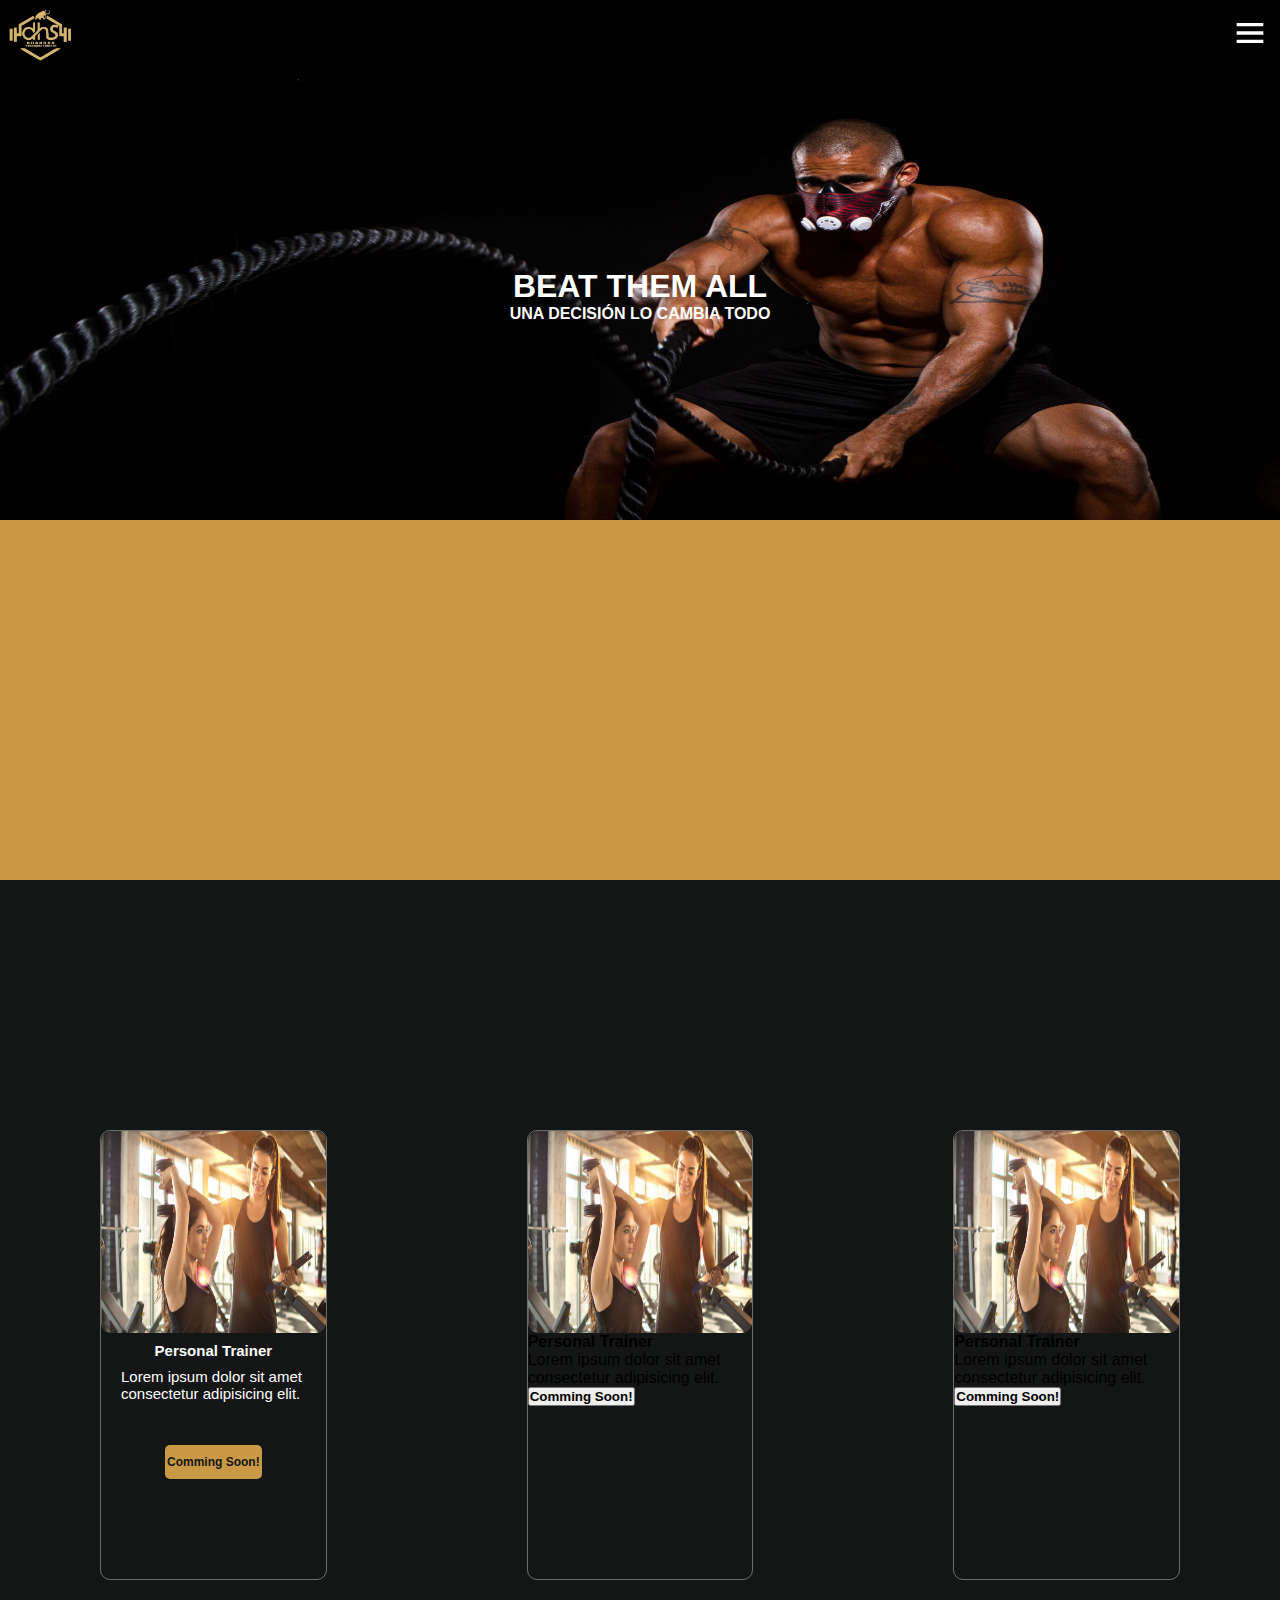
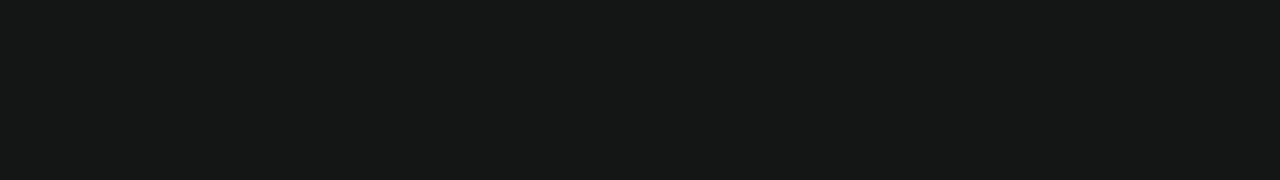
==== index.html @ 56b83639 "first commit" ====
<!DOCTYPE html>
<html lang="en">
  <head>
    <meta charset="UTF-8" />
    <meta name="viewport" content="width=device-width, initial-scale=1.0" />
    <link rel="stylesheet" href="css/style.css" />
    <title>GymPage</title>
  </head>

  <body>
    <header>
      <div class="logo">
        <img src="img/Logo.png" alt="logo" id="logo" />
      </div>

      <label for="menu" class="nav-label">
        <img src="img/menu.svg" alt="menu-burguer" id="burguer" />
        <img src="img/cross.svg" alt="cross" class="hidden" id="cross" />
      </label>

      <input type="checkbox" class="nav-input" id="menu" name="menu" />

      <nav id="head">
        <a href="#membership">Gym Membership</a>
        <a href="#near-me">Gym Near Me</a>
        <a href="#classes">Studio Classes</a>
        <a href="#training">Training</a>
        <a href="#lifestyle">Lifestyle</a>
      </nav>
    </header>

    <div class="home-1">
      <!-- <div class="img-scroll">
      <img src="img/triceps.png" alt="triceps-image" id="triceps">
      <img src="img/gym.png" alt="gym">
      <img src="img/biceps-predicador.png" alt="gym">
      <img src="img/squads.png" alt="gym">
      <img src="img/triceps-two-hands.png" alt="gym">
    </div>  -->

      <article>
        <h1><b>BEAT THEM ALL</b></h1>
        <h2>UNA DECISIÓN LO CAMBIA TODO</h2>
      </article>

      <img src="img/cardio.png" alt="gym" id="cardio" />
    </div>

    <div class="home-2" id="card-container">
      <div class="card-trainer">
        <img src="img/personal-trainer.png" alt="personal-trainer" />

        <article>
          <h4><b>Personal Trainer</b></h4>
          <p>
            Lorem ipsum dolor sit amet consectetur adipisicing elit.
          </p>
          <button><b>Comming Soon!</b></button>
        </article>
      </div>

      <div class="card-trainer-2">
        <img src="img/personal-trainer.png" alt="personal-trainer" />

        <article>
          <h4><b>Personal Trainer</b></h4>
          <p>
            Lorem ipsum dolor sit amet consectetur adipisicing elit.
          </p>
          <button><b>Comming Soon!</b></button>
        </article>
      </div>

      <div class="card-trainer-3">
        <img src="img/personal-trainer.png" alt="personal-trainer" />

        <article>
          <h4><b>Personal Trainer</b></h4>
          <p>
            Lorem ipsum dolor sit amet consectetur adipisicing elit.
          </p>
          <button><b>Comming Soon!</b></button>
        </article>
      </div>
    </div>

    <!-- <div class="home">
    <div class="img-box">
      <img src="img/triceps.png" alt="gym">
      <img src="img/gym.png" alt="gym">
      <img src="img/biceps-predicador.png" alt="gym">
      <img src="img/squads.png" alt="gym">
      <img src="img/triceps-two-hands.png" alt="gym">
      <img src="img/women.png" alt="gym">
      <img src="img/barra-recta.png" alt="gym">
      <img src="img/black.png" alt="gym">
      <img src="img/cardio.png" alt="gym">
      <img src="img/descarga.png" alt="gym">
    </div>
  </div> -->

    <script src="js/script.js"></script>
  </body>
</html>
---- css/style.css ----
* {
  margin: 0;
  padding: 0;
  box-sizing: border-box;
}

body {
  background-color: #141615;
}

body, html {
  font-family: 'Barlow Condensed', sans-serif;
}

header {
  background-color: #000;
  width: 100%;
  height: 70px;
  display: flex;
  justify-content: center;
  align-items: center;
  justify-content: space-between;
}

#logo {
  padding: 5px;
  margin-top: 8px;
  width: 80px;
  height: 80px;
}

.nav-label,
.nav-input {
  display: none;
  margin-top: 9px;
}

.nav-label {
  display: block;
  cursor: pointer;
}

.nav-input:checked+#head {
	clip-path: polygon(0 0, 100% 0, 100% 100%, 0% 100%);
}

.hidden {
  display: none;
}

#head {
	position: fixed;
	background: #141615;
	display: flex;
	flex-direction: column;
	align-items: center;
	top: 0;
	left: 0;
	bottom: 0;
	width: 42%;
	clip-path: polygon(0 0, 0 0, 0 100%, 0% 100%);
	transition: clip-path 1s;
	z-index: 2;
}

#head a {
  font-size: 1rem;
  margin-top: 85px;
  color: #ca9945;
  text-decoration: none;
  padding: 10px 20px 10px 20px;
}

#head a:hover {
	background-color: #2f3231;
}

.home-1 {
  height: 90vh;
  width: 100%; 
  background-color: #ca9945;
}

/* .img-scroll {
  display: flex;
  height: 40vh;
  /* Agrega barras de desplazamiento permitiendo ver el contenido oculto */
  /* overflow-x: scroll; */
  /* Evita que al llegar el contenido final este vuelva al contenido principal */
  /* overscroll-behavior-x: contain; */
  /* Ayuda a detener el scroll con un "acoplamiento" o "snapping" */
  /* scroll-snap-type: x proximity;
	border: 1px solid rgba(255, 255, 255, 0.375);
  
}  */

/* .img-scroll img {
  position: relative;
  width: 100%;
  scroll-snap-align: center;
} */

#cardio {
  position: absolute;
  display: flex;
  height: 50vh;
  width: 100%;
}

.home-1 article {
  position: absolute;
  width: 100%;
  z-index: 1;
  color: white;
  padding: 10px;
  height: 50vh;
  display: flex;
  flex-direction: column;
  justify-content: center;
  align-items: center;
}

.home-1 article h1 {
  font-size: 2em;
}

.home-1 article h2 {
  font-size: 1em;
}

.home-1 article h1,h2 {
  display: flex;
  align-items: center;
}

.home-1 button {
  margin-left: 10px;
}

#card-container {
  display: flex;
  flex-direction: row;
  position: relative;
  scroll-snap-align: center;
  height: 100vh;
  width: 100vw;
  flex-direction: row;
  justify-content: center;
  align-items: center;
}

.card-trainer, .card-trainer-2, .card-trainer-3 {
  display: flex;
  margin: 50px 100px 0;
  flex-direction: column;
  overflow-x: scroll;
  overscroll-behavior-x: contain;
  scroll-snap-type: x proximity;
  align-items: center;
  height: 50%;
  width: 50%;
  border-radius: 10px;
	border: 1px solid rgba(255, 255, 255, 0.375);
}

.card-trainer img, .card-trainer-2 img, .card-trainer-3 img {
  width: 100%;
  height: 45%;
  border-radius: 10px;
}

.card-trainer article {
  color: white;
  gap: 3px;
  display: flex;
  flex-direction: column;
  align-items: center;
}

.card-trainer article h4 {
  margin-top: 9px;
  font-size: 15px;
}

.card-trainer article p {
  margin-top: 6px;
  font-size: 15px;
  padding-left: 20px;
}

.card-trainer article button {
  margin-top: 40px;
  cursor: pointer;
  color: #141615;
  font-size: 12px;
  width: 97px;
  border: 0;
  padding: 10px 0;
  border-radius: 5px;
  background-color: #ca9945;
}

/* .home {
  overflow-y: hidden;
	color: #e2e5e3;
}

.img-box {
  display: flex;
  flex-wrap: wrap;
  
}

.img-box img {
  border: 1px solid rgba(255, 255, 255, 0.375);
	width: 100%;
  height: 60vh;
  margin-bottom: 40vh;
} */

/* Extra small devices (phones, 600px and down) */
@media only screen and (max-width: 600px) {}

/* Small devices (portrait tablets and large phones, 600px and up) */
@media only screen and (min-width: 600px) {}

/* Medium devices (landscape tablets, 768px and up) */
@media only screen and (min-width: 768px) {}

/* Large devices (laptops/desktops, 992px and up) */
@media only screen and (min-width: 992px) {}

/* Extra large devices (large laptops and desktops, 1200px and up) */
@media only screen and (min-width: 1200px) {}
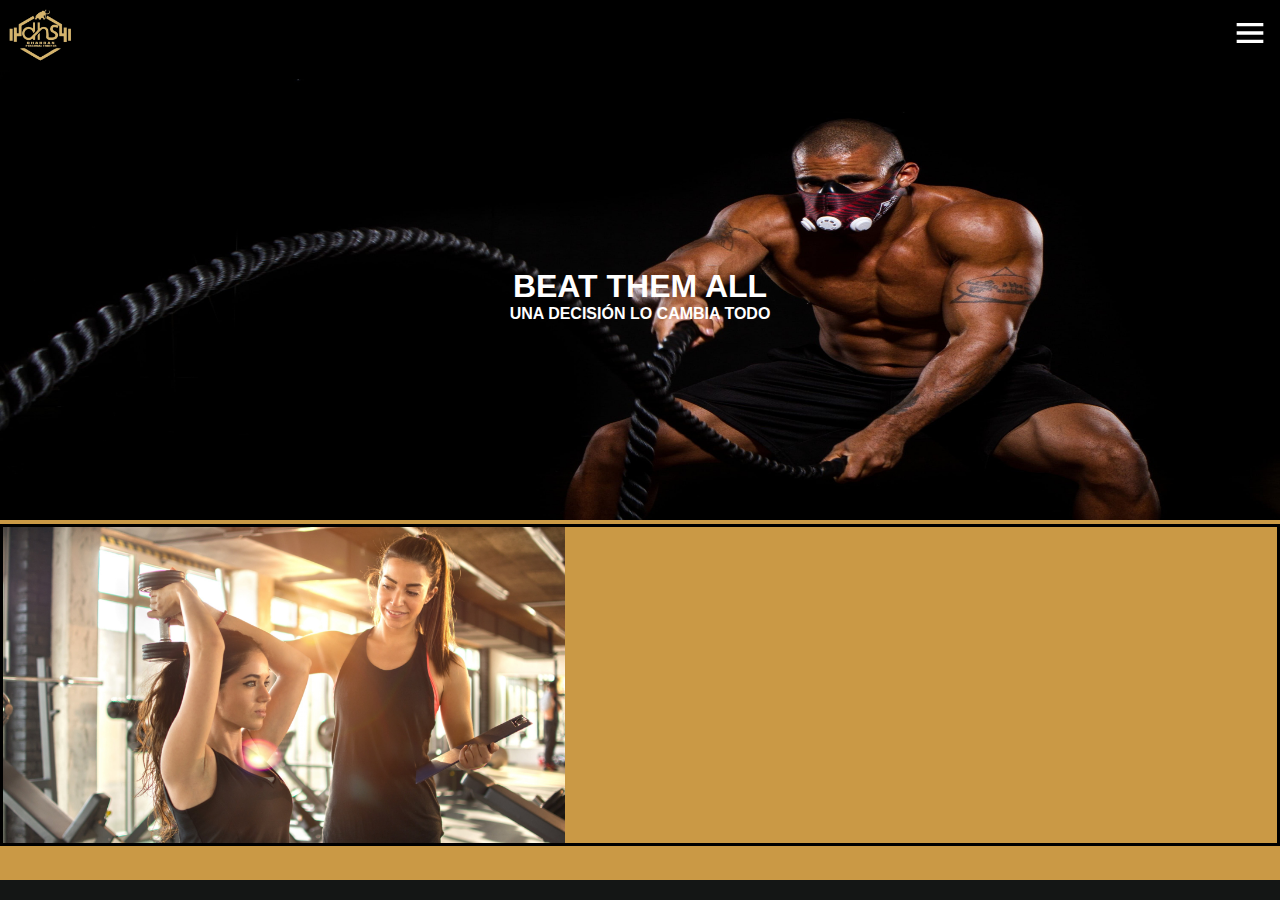
==== commit bca93bd2: ""second commit"" ====
--- a/index.html
+++ b/index.html
@@ -38,51 +38,73 @@
       <img src="img/triceps-two-hands.png" alt="gym">
     </div>  -->
 
-      <article>
+      <article id="home-letter">
         <h1><b>BEAT THEM ALL</b></h1>
         <h2>UNA DECISIÓN LO CAMBIA TODO</h2>
       </article>
 
-      <img src="img/cardio.png" alt="gym" id="cardio" />
+      <div class="home-img">
+        <img src="img/cardio.png" alt="gym" id="cardio">
+      </div>
+
+      <div class="card-container">
+
+        <div class="card-slider">
+
+          <div id="card-1">
+
+            <img src="img/personal-trainer.png" alt="personal-trainer">
+
+            <article id="card-1-letter">
+
+              <h4><b>Personal Trainer</b></h4>
+              <p>Lorem ipsum dolor sit amet consectetur adipisicing elit.</p>
+              <button><b>Comming Soon!</b></button>
+
+            </article>
+
+          </div>
+
+          <!-- <div id="card-2"></div>
+
+          <div id="card-3"></div> -->
+        </div>
+      </div>
     </div>
 
-    <div class="home-2" id="card-container">
-      <div class="card-trainer">
-        <img src="img/personal-trainer.png" alt="personal-trainer" />
+    <!-- <div class="home-2" id="card-container">
+      <div class="card-slider">
+        <div class="card-trainer">
+          <img src="img/personal-trainer.png" alt="personal-trainer" />
 
-        <article>
-          <h4><b>Personal Trainer</b></h4>
-          <p>
-            Lorem ipsum dolor sit amet consectetur adipisicing elit.
-          </p>
-          <button><b>Comming Soon!</b></button>
-        </article>
+          <article>
+            <h4><b>Personal Trainer</b></h4>
+            <p>Lorem ipsum dolor sit amet consectetur adipisicing elit.</p>
+            <button><b>Comming Soon!</b></button>
+          </article>
+        </div>
+
+        <div class="card-trainer-2">
+          <img src="img/personal-trainer.png" alt="personal-trainer" />
+
+          <article>
+            <h4><b>Personal Trainer</b></h4>
+            <p>Lorem ipsum dolor sit amet consectetur adipisicing elit.</p>
+            <button><b>Comming Soon!</b></button>
+          </article>
+        </div>
+
+        <div class="card-trainer-3">
+          <img src="img/personal-trainer.png" alt="personal-trainer" />
+
+          <article>
+            <h4><b>Personal Trainer</b></h4>
+            <p>Lorem ipsum dolor sit amet consectetur adipisicing elit.</p>
+            <button><b>Comming Soon!</b></button>
+          </article>
+        </div>
       </div>
-
-      <div class="card-trainer-2">
-        <img src="img/personal-trainer.png" alt="personal-trainer" />
-
-        <article>
-          <h4><b>Personal Trainer</b></h4>
-          <p>
-            Lorem ipsum dolor sit amet consectetur adipisicing elit.
-          </p>
-          <button><b>Comming Soon!</b></button>
-        </article>
-      </div>
-
-      <div class="card-trainer-3">
-        <img src="img/personal-trainer.png" alt="personal-trainer" />
-
-        <article>
-          <h4><b>Personal Trainer</b></h4>
-          <p>
-            Lorem ipsum dolor sit amet consectetur adipisicing elit.
-          </p>
-          <button><b>Comming Soon!</b></button>
-        </article>
-      </div>
-    </div>
+    </div> -->
 
     <!-- <div class="home">
     <div class="img-box">
--- a/css/style.css
+++ b/css/style.css
@@ -79,6 +79,8 @@
   height: 90vh;
   width: 100%; 
   background-color: #ca9945;
+  display: block;
+
 }
 
 /* .img-scroll {
@@ -100,14 +102,13 @@
   scroll-snap-align: center;
 } */
 
-#cardio {
-  position: absolute;
-  display: flex;
+.home-img img {
+  position: relative;
   height: 50vh;
   width: 100%;
 }
 
-.home-1 article {
+#home-letter {
   position: absolute;
   width: 100%;
   z-index: 1;
@@ -120,45 +121,67 @@
   align-items: center;
 }
 
-.home-1 article h1 {
+#home-letter h1 {
   font-size: 2em;
 }
 
-.home-1 article h2 {
+#home-letter h2 {
   font-size: 1em;
 }
 
-.home-1 article h1,h2 {
-  display: flex;
-  align-items: center;
-}
-
-.home-1 button {
-  margin-left: 10px;
-}
-
-#card-container {
-  display: flex;
-  flex-direction: row;
-  position: relative;
+#home-letter h1,h2 {
+  display: flex;
+  align-items: center;
+}
+
+.card-container {
+  position: relative;
+  border: #000 solid ;
+  display: flex;
   scroll-snap-align: center;
-  height: 100vh;
-  width: 100vw;
-  flex-direction: row;
-  justify-content: center;
-  align-items: center;
-}
-
-.card-trainer, .card-trainer-2, .card-trainer-3 {
-  display: flex;
-  margin: 50px 100px 0;
-  flex-direction: column;
+}
+
+.card-slider {
+  display: flex;
+  height: 316px;
   overflow-x: scroll;
   overscroll-behavior-x: contain;
   scroll-snap-type: x proximity;
-  align-items: center;
-  height: 50%;
-  width: 50%;
+}
+
+#card-1 img {
+  height: 100%;
+}
+
+/* .home-1 button {
+  margin-left: 10px;
+} */
+
+/* #card-container {
+  position: relative;
+  scroll-snap-align: center;
+  display: flex;
+  flex-direction: row;
+  height: 100vh;
+  justify-content: center;
+  align-items: center;
+}
+
+.card-slider {
+  gap: 50px;
+  width: 100%;
+  height: auto;
+  display: flex;
+  overflow-x: scroll;
+  overscroll-behavior-x: contain;
+  scroll-snap-type: x proximity;
+}
+
+.card-trainer, .card-trainer-2, .card-trainer-3 {
+  display: flex;
+  flex-direction: column;
+  align-items: center;
+  width: 25%;
   border-radius: 10px;
 	border: 1px solid rgba(255, 255, 255, 0.375);
 }
@@ -169,7 +192,7 @@
   border-radius: 10px;
 }
 
-.card-trainer article {
+.card-trainer article, .card-trainer-2 article, .card-trainer-3 article {
   color: white;
   gap: 3px;
   display: flex;
@@ -177,18 +200,18 @@
   align-items: center;
 }
 
-.card-trainer article h4 {
+.card-trainer article h4, .card-trainer-2 article h4, .card-trainer-3 article h4 {
   margin-top: 9px;
   font-size: 15px;
 }
 
-.card-trainer article p {
+.card-trainer article p, .card-trainer-2 article p, .card-trainer-3 article p {
   margin-top: 6px;
   font-size: 15px;
   padding-left: 20px;
 }
 
-.card-trainer article button {
+.card-trainer article button, .card-trainer-2 article button, .card-trainer-3 article button {
   margin-top: 40px;
   cursor: pointer;
   color: #141615;
@@ -198,7 +221,7 @@
   padding: 10px 0;
   border-radius: 5px;
   background-color: #ca9945;
-}
+} */
 
 /* .home {
   overflow-y: hidden;
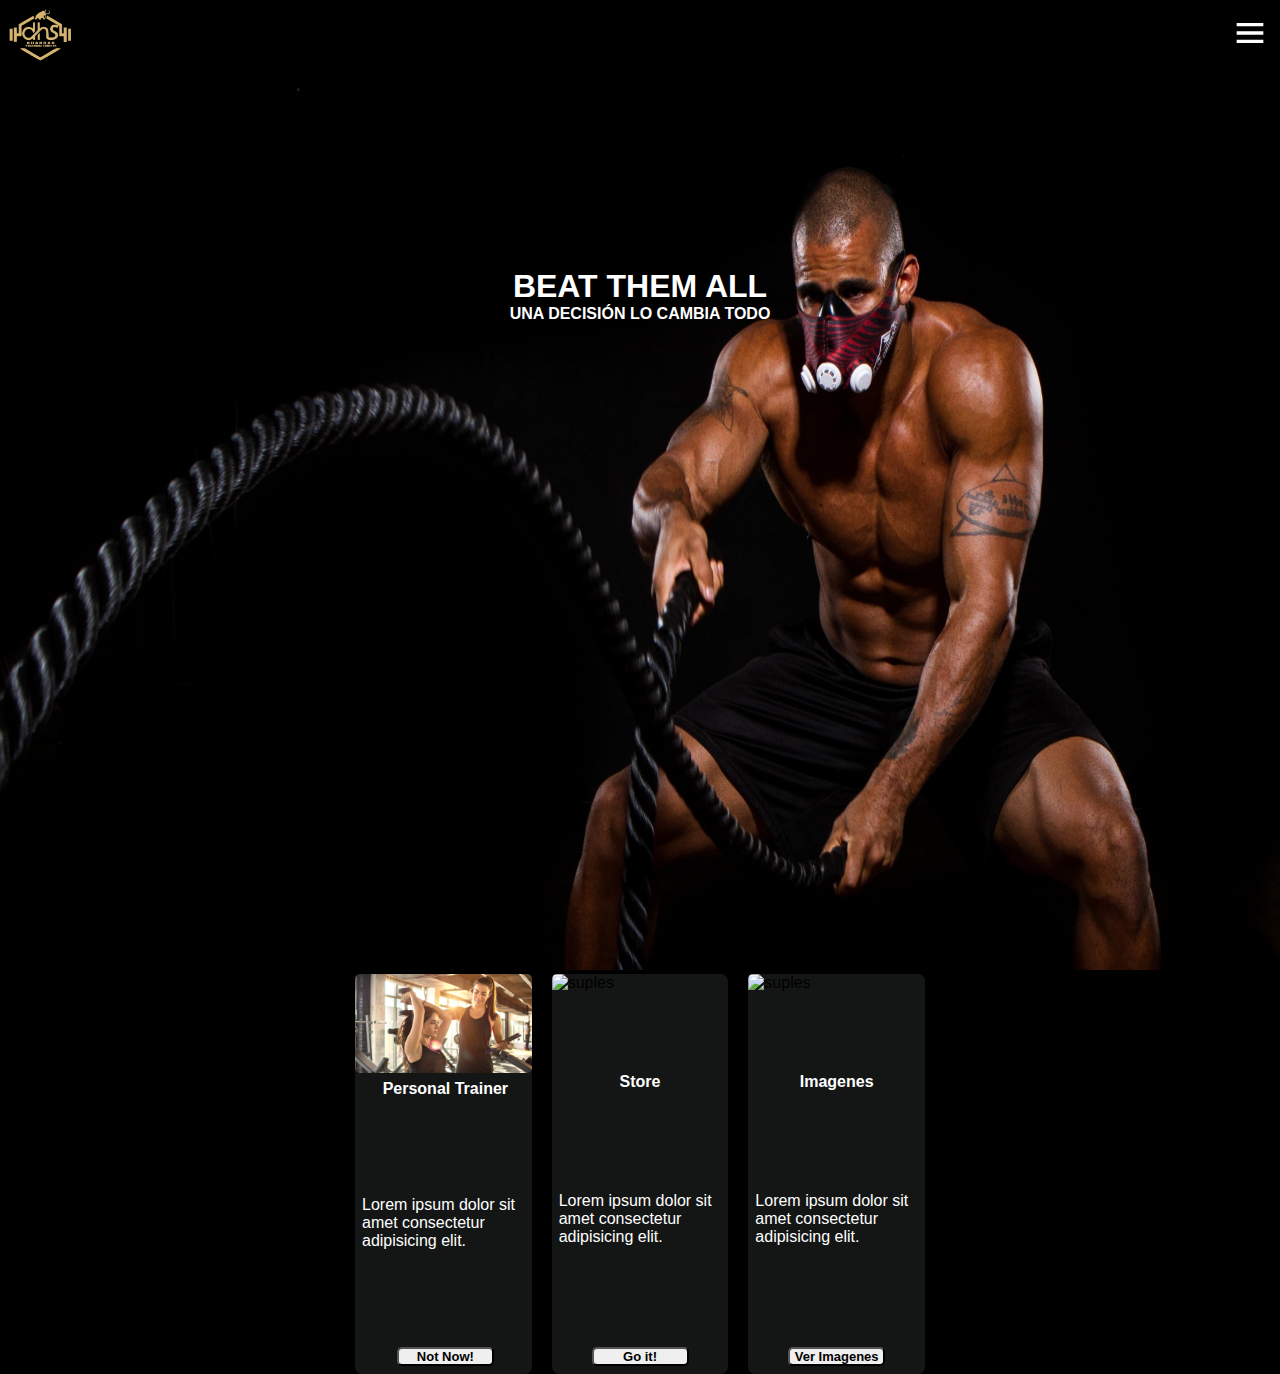
==== commit 2c2c681c: "four commit" ====
--- a/index.html
+++ b/index.html
@@ -1,36 +1,37 @@
 <!DOCTYPE html>
 <html lang="en">
-  <head>
-    <meta charset="UTF-8" />
-    <meta name="viewport" content="width=device-width, initial-scale=1.0" />
-    <link rel="stylesheet" href="css/style.css" />
-    <title>GymPage</title>
-  </head>
 
-  <body>
-    <header>
-      <div class="logo">
-        <img src="img/Logo.png" alt="logo" id="logo" />
-      </div>
+<head>
+  <meta charset="UTF-8" />
+  <meta name="viewport" content="width=device-width, initial-scale=1.0" />
+  <link rel="stylesheet" href="css/style.css" />
+  <title>GymPage</title>
+</head>
 
-      <label for="menu" class="nav-label">
-        <img src="img/menu.svg" alt="menu-burguer" id="burguer" />
-        <img src="img/cross.svg" alt="cross" class="hidden" id="cross" />
-      </label>
+<body>
+  <header>
+    <div class="logo">
+      <img src="img/Logo.png" alt="logo" id="logo" />
+    </div>
 
-      <input type="checkbox" class="nav-input" id="menu" name="menu" />
+    <label for="menu" class="nav-label">
+      <img src="img/menu.svg" alt="menu-burguer" id="burguer" />
+      <img src="img/cross.svg" alt="cross" class="hidden" id="cross" />
+    </label>
 
-      <nav id="head">
-        <a href="#membership">Gym Membership</a>
-        <a href="#near-me">Gym Near Me</a>
-        <a href="#classes">Studio Classes</a>
-        <a href="#training">Training</a>
-        <a href="#lifestyle">Lifestyle</a>
-      </nav>
-    </header>
+    <input type="checkbox" class="nav-input" id="menu" name="menu">
 
-    <div class="home-1">
-      <!-- <div class="img-scroll">
+    <nav id="head">
+      <a href="#membership">Gym Membership</a>
+      <a href="#near-me">Gym Near Me</a>
+      <a href="#classes">Studio Classes</a>
+      <a href="#training">Training</a>
+      <a href="#lifestyle">Lifestyle</a>
+    </nav>
+  </header>
+
+  <div class="home-1">
+    <!-- <div class="img-scroll">
       <img src="img/triceps.png" alt="triceps-image" id="triceps">
       <img src="img/gym.png" alt="gym">
       <img src="img/biceps-predicador.png" alt="gym">
@@ -38,41 +39,55 @@
       <img src="img/triceps-two-hands.png" alt="gym">
     </div>  -->
 
-      <article id="home-letter">
-        <h1><b>BEAT THEM ALL</b></h1>
-        <h2>UNA DECISIÓN LO CAMBIA TODO</h2>
-      </article>
+    <article id="home-letter">
+      <h1><b>BEAT THEM ALL</b></h1>
+      <h2>UNA DECISIÓN LO CAMBIA TODO</h2>
+    </article>
 
-      <div class="home-img">
-        <img src="img/cardio.png" alt="gym" id="cardio">
-      </div>
+    <div class="home-img">
+      <img src="img/cardio.png" alt="gym" id="cardio">
+    </div>
 
-      <div class="card-container">
+    <div class="card-container">
 
-        <div class="card-slider">
+      <div class="card-slider">
 
-          <div id="card-1">
+        <div id="card-1">
+          <img src="img/personal-trainer.png" alt="personal-trainer">
 
-            <img src="img/personal-trainer.png" alt="personal-trainer">
+          <article id="card-1-letter">
+            <h4><b>Personal Trainer</b></h4>
+            <p>Lorem ipsum dolor sit amet consectetur adipisicing elit.</p>
+            <button><b>Not Now!</b></button>
+          </article>
+        </div>
 
-            <article id="card-1-letter">
+        <div id="card-2">
+          <img src="img/suples.jpg" alt="suples">
 
-              <h4><b>Personal Trainer</b></h4>
-              <p>Lorem ipsum dolor sit amet consectetur adipisicing elit.</p>
-              <button><b>Comming Soon!</b></button>
+          <article id="card-2-letter">
+            <h4><b>Store</b></h4>
+            <p>Lorem ipsum dolor sit amet consectetur adipisicing elit.</p>
+            <a href="store.html"><button><b>Go it!</b></button></a>
+          </article>
+        </div>
+        
+        <div id="card-2">
+          <img src="img/suples.jpg" alt="suples">
 
-            </article>
+          <article id="card-2-letter">
+            <h4><b>Imagenes</b></h4>
+            <p>Lorem ipsum dolor sit amet consectetur adipisicing elit.</p>
+            <a href="images.html"><button><b>Ver Imagenes</b></button></a>
+          </article>
+        </div>
 
-          </div>
-
-          <!-- <div id="card-2"></div>
-
-          <div id="card-3"></div> -->
-        </div>
+        <!-- <div id="card-3"></div>  -->
       </div>
     </div>
+  </div>
 
-    <!-- <div class="home-2" id="card-container">
+  <!-- <div class="home-2" id="card-container">
       <div class="card-slider">
         <div class="card-trainer">
           <img src="img/personal-trainer.png" alt="personal-trainer" />
@@ -106,7 +121,7 @@
       </div>
     </div> -->
 
-    <!-- <div class="home">
+  <!-- <div class="home">
     <div class="img-box">
       <img src="img/triceps.png" alt="gym">
       <img src="img/gym.png" alt="gym">
@@ -121,6 +136,7 @@
     </div>
   </div> -->
 
-    <script src="js/script.js"></script>
-  </body>
-</html>
+  <script src="js/script.js"></script>
+</body>
+
+</html>--- a/css/style.css
+++ b/css/style.css
@@ -5,11 +5,12 @@
 }
 
 body {
-  background-color: #141615;
-}
-
-body, html {
-  font-family: 'Barlow Condensed', sans-serif;
+  background-color: black;
+}
+
+body,
+html {
+  font-family: "Barlow Condensed", sans-serif;
 }
 
 header {
@@ -40,8 +41,8 @@
   cursor: pointer;
 }
 
-.nav-input:checked+#head {
-	clip-path: polygon(0 0, 100% 0, 100% 100%, 0% 100%);
+.nav-input:checked + #head {
+  clip-path: polygon(0 0, 100% 0, 100% 100%, 0% 100%);
 }
 
 .hidden {
@@ -49,18 +50,18 @@
 }
 
 #head {
-	position: fixed;
-	background: #141615;
-	display: flex;
-	flex-direction: column;
-	align-items: center;
-	top: 0;
-	left: 0;
-	bottom: 0;
-	width: 42%;
-	clip-path: polygon(0 0, 0 0, 0 100%, 0% 100%);
-	transition: clip-path 1s;
-	z-index: 2;
+  position: fixed;
+  background: #141615;
+  display: flex;
+  flex-direction: column;
+  align-items: center;
+  top: 0;
+  left: 0;
+  bottom: 0;
+  width: 42%;
+  clip-path: polygon(0 0, 0 0, 0 100%, 0% 100%);
+  transition: clip-path 1s;
+  z-index: 2;
 }
 
 #head a {
@@ -72,26 +73,24 @@
 }
 
 #head a:hover {
-	background-color: #2f3231;
+  background-color: #2f3231;
 }
 
 .home-1 {
   height: 90vh;
-  width: 100%; 
-  background-color: #ca9945;
+  width: 100%;
   display: block;
-
 }
 
 /* .img-scroll {
   display: flex;
   height: 40vh;
   /* Agrega barras de desplazamiento permitiendo ver el contenido oculto */
-  /* overflow-x: scroll; */
-  /* Evita que al llegar el contenido final este vuelva al contenido principal */
-  /* overscroll-behavior-x: contain; */
-  /* Ayuda a detener el scroll con un "acoplamiento" o "snapping" */
-  /* scroll-snap-type: x proximity;
+/* overflow-x: scroll; */
+/* Evita que al llegar el contenido final este vuelva al contenido principal */
+/* overscroll-behavior-x: contain; */
+/* Ayuda a detener el scroll con un "acoplamiento" o "snapping" */
+/* scroll-snap-type: x proximity;
 	border: 1px solid rgba(255, 255, 255, 0.375);
   
 }  */
@@ -129,28 +128,82 @@
   font-size: 1em;
 }
 
-#home-letter h1,h2 {
+#home-letter h1,
+h2 {
   display: flex;
   align-items: center;
 }
 
 .card-container {
+  height: 254px;
   position: relative;
-  border: #000 solid ;
   display: flex;
   scroll-snap-align: center;
 }
 
 .card-slider {
   display: flex;
-  height: 316px;
-  overflow-x: scroll;
+  height: 100%;
+  /* overflow-x: scroll;
   overscroll-behavior-x: contain;
-  scroll-snap-type: x proximity;
-}
-
-#card-1 img {
+  scroll-snap-type: x proximity; */
+  flex-direction: row;
+  justify-content: center;
+  gap: 20px;
+}
+
+#card-1 {
   height: 100%;
+  border-radius: 7px;
+  background-color: #141615;
+  width: 42%;
+  display: flex;
+  flex-direction: column;
+}
+
+#card-2 {
+  height: 100%;
+  border-radius: 7px;
+  background-color: #141615;
+  width: 42%;
+  display: flex;
+  flex-direction: column;
+}
+
+#card-1 img,
+#card-2 img {
+  height: 30%;
+  border-radius: 5px;
+  width: 100%;
+}
+
+#card-1-letter,
+#card-2-letter {
+  justify-content: space-between;
+  display: flex;
+  flex-direction: column;
+  align-items: center;
+  height: 100%;
+  color: white;
+}
+
+#card-1-letter h4,
+#card-2-letter h4 {
+  margin-top: 7px;
+}
+
+#card-1-letter button,
+#card-2-letter button {
+  margin-bottom: 8px;
+  width: 97px;
+  cursor: pointer;
+  font-size: 13px;
+  border-radius: 5px;
+}
+
+#card-1-letter,
+#card-2-letter p {
+  margin: 0 3px 0 7px;
 }
 
 /* .home-1 button {
@@ -242,16 +295,77 @@
 } */
 
 /* Extra small devices (phones, 600px and down) */
-@media only screen and (max-width: 600px) {}
+@media only screen and (max-width: 600px) {
+  
+}
 
 /* Small devices (portrait tablets and large phones, 600px and up) */
-@media only screen and (min-width: 600px) {}
+@media only screen and (min-width: 600px) {
+  #head {
+    position: fixed;
+    background: #141615;
+    display: flex;
+    flex-direction: column;
+    align-items: center;
+    top: 0;
+    left: 0;
+    bottom: 0;
+    width: 30%;
+    clip-path: polygon(0 0, 0 0, 0 100%, 0% 100%);
+    transition: clip-path 1s;
+    z-index: 2;
+  }
+
+  .home-img img {
+    position: relative;
+    height: 60vh;
+    width: 100%;
+  }
+
+  .card-container {
+    height: 254px;
+    position: relative;
+    display: flex;
+    scroll-snap-align: center;
+    margin-left: 20px;
+    margin-right: 20px;
+  }
+}
 
 /* Medium devices (landscape tablets, 768px and up) */
-@media only screen and (min-width: 768px) {}
+@media only screen and (min-width: 768px) {
+  .card-container {
+    margin-right: 35px;
+    margin-left: 35px;
+  }
+}
 
 /* Large devices (laptops/desktops, 992px and up) */
-@media only screen and (min-width: 992px) {}
+@media only screen and (min-width: 992px) {
+  #head {
+    width: 22%;
+  }
+
+  .card-container {
+    margin-right: 70px;
+    margin-left: 70px;
+  }
+}
 
 /* Extra large devices (large laptops and desktops, 1200px and up) */
-@media only screen and (min-width: 1200px) {}+@media only screen and (min-width: 1200px) {
+  .home-img img {
+    height: 100vh;
+  }
+
+  .card-container {
+    display: flex;
+    justify-content: center;
+    height: 400px;
+  }
+
+  .card-slider {
+    width: 50%;
+  }
+
+}
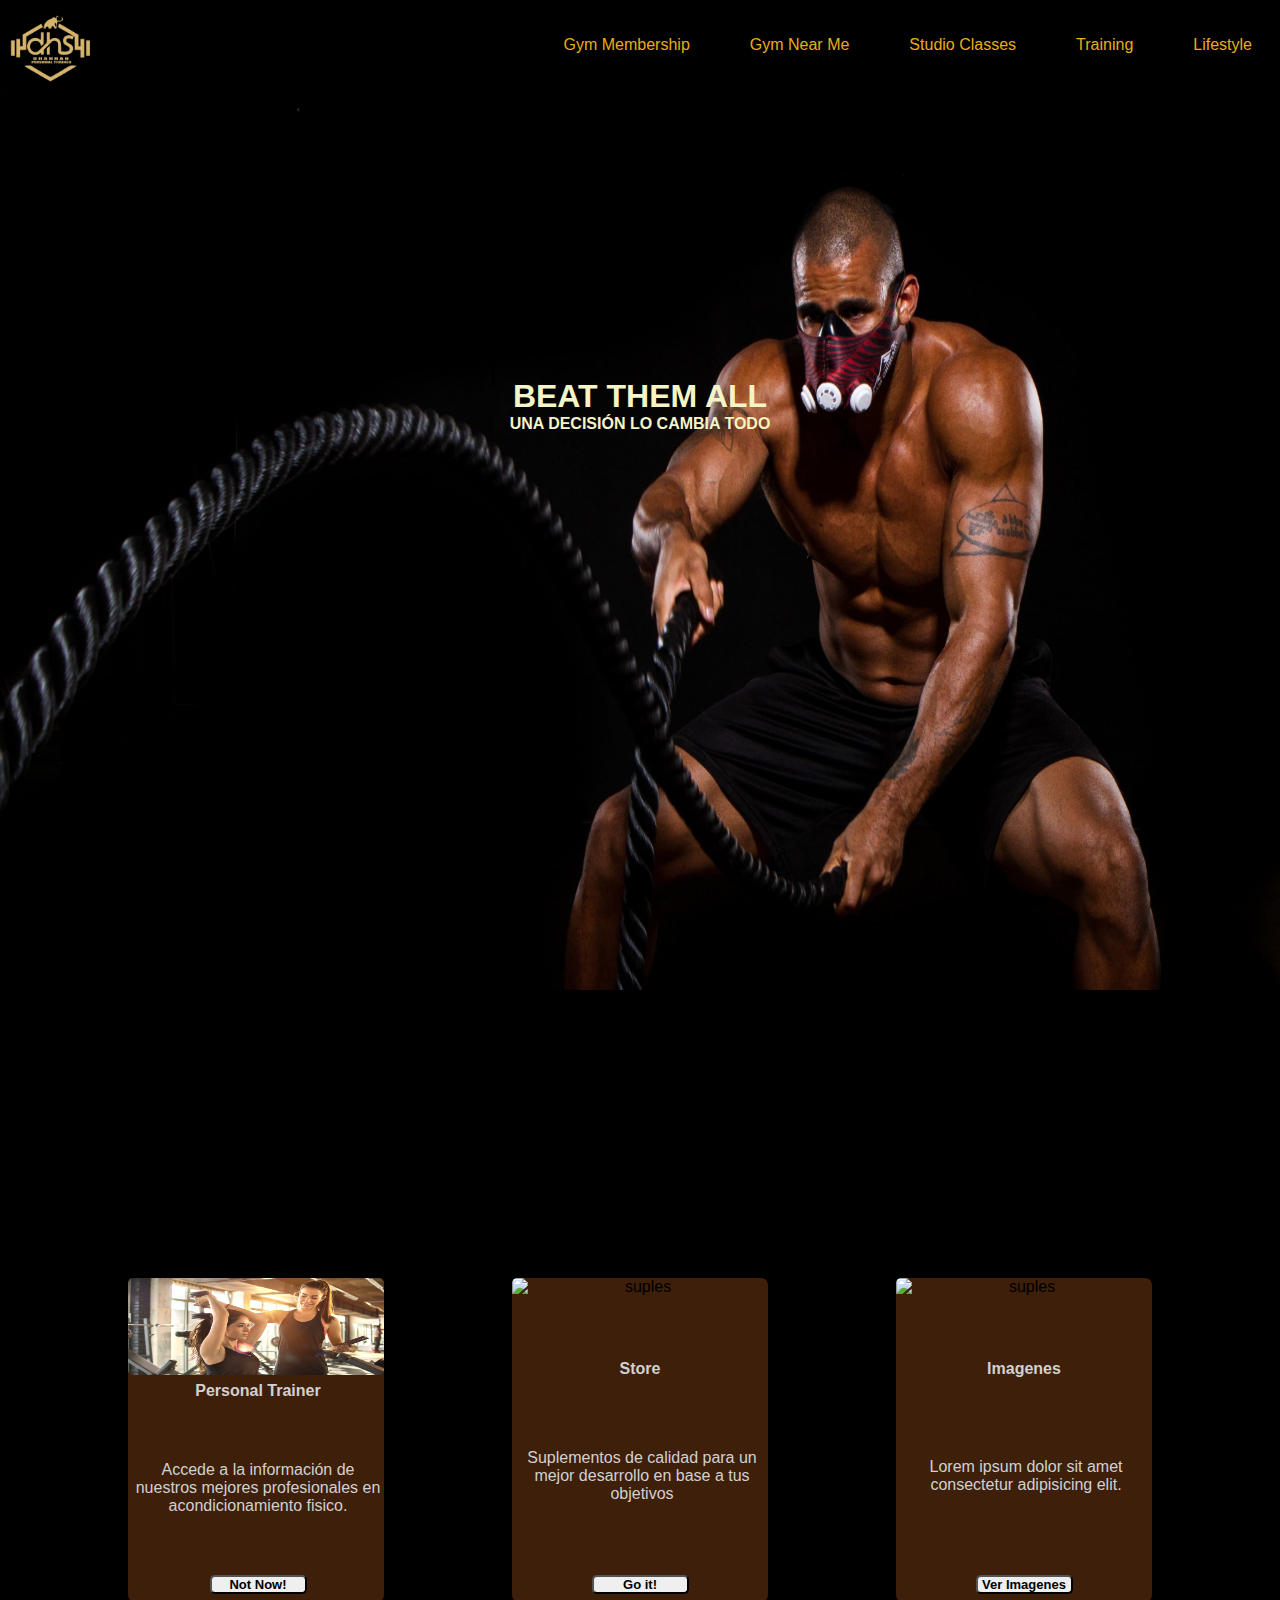
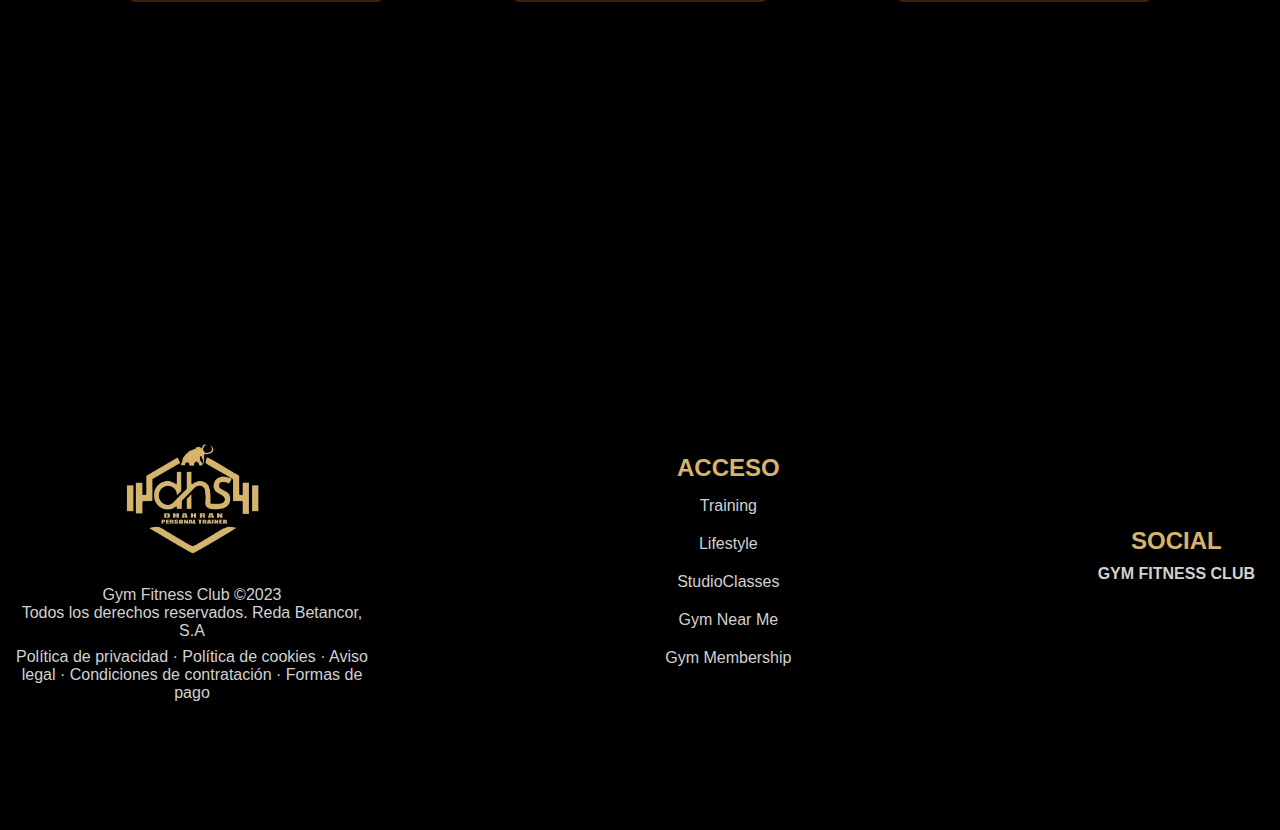
==== commit 75a15a97: "ten commit" ====
--- a/index.html
+++ b/index.html
@@ -1,142 +1,134 @@
 <!DOCTYPE html>
 <html lang="en">
+  <head>
+    <meta charset="UTF-8" />
+    <meta name="viewport" content="width=device-width, initial-scale=1.0" />
+    <link rel="stylesheet" href="css/style.css" />
+    <title>GymPage</title>
+  </head>
 
-<head>
-  <meta charset="UTF-8" />
-  <meta name="viewport" content="width=device-width, initial-scale=1.0" />
-  <link rel="stylesheet" href="css/style.css" />
-  <title>GymPage</title>
-</head>
+  <body>
+    <header>
+      <div class="logo">
+        <img src="img/Logo.png" alt="logo" id="logo" />
+      </div>
 
-<body>
-  <header>
-    <div class="logo">
-      <img src="img/Logo.png" alt="logo" id="logo" />
+      <label for="menu" class="nav-label">
+        <i class="fa-solid fa-bars" id="burguer" style="color: #d6b46c"></i>
+        <i class="fa-solid fa-xmark" id="cross" style="color: #d6b46c"></i>
+      </label>
+
+      <input type="checkbox" class="nav-input" id="menu" name="menu" />
+
+      <nav id="head">
+        <a href="#membership">Gym Membership</a>
+        <a href="#near-me">Gym Near Me</a>
+        <a href="#classes">Studio Classes</a>
+        <a href="#training">Training</a>
+        <a href="#lifestyle">Lifestyle</a>
+      </nav>
+
+      <nav id="head-2">
+        <a href="#membership">Gym Membership</a>
+        <a href="#near-me">Gym Near Me</a>
+        <a href="#classes">Studio Classes</a>
+        <a href="#training">Training</a>
+        <a href="#lifestyle">Lifestyle</a>
+      </nav>
+    </header>
+
+    <div class="home-1">
+      <article id="home-letter">
+        <h1><b>BEAT THEM ALL</b></h1>
+        <h2>UNA DECISIÓN LO CAMBIA TODO</h2>
+      </article>
+
+      <div class="home-img">
+        <img src="img/cardio.png" alt="gym" id="cardio" />
+      </div>
+
+      <div class="card-container">
+        <div class="card-slider">
+          <div id="card-1">
+            <img src="img/personal-trainer.png" alt="personal-trainer" />
+
+            <article id="card-1-letter">
+              <h4><b>Personal Trainer</b></h4>
+              <p>Accede a la información de nuestros mejores profesionales en acondicionamiento fisico.</p>
+              <button><b>Not Now!</b></button>
+            </article>
+          </div>
+
+          <div id="card-2">
+            <img src="img/suples.jpg" alt="suples" />
+
+            <article id="card-2-letter">
+              <h4><b>Store</b></h4>
+              <p>Suplementos de calidad para un mejor desarrollo en base a tus objetivos</p>
+              <a href="store.html"
+                ><button><b>Go it!</b></button></a
+              >
+            </article>
+          </div>
+
+          <div id="card-2">
+            <img src="img/suples.jpg" alt="suples" />
+
+            <article id="card-2-letter">
+              <h4><b>Imagenes</b></h4>
+              <p>Lorem ipsum dolor sit amet consectetur adipisicing elit.</p>
+              <a href="images.html"
+                ><button><b>Ver Imagenes</b></button></a
+              >
+            </article>
+          </div>
+        </div>
+      </div>
+
+      <div class="footer">
+        <div class="left-side">
+          <img src="img/Logo.png" alt="logo" />
+          <p>
+            Gym Fitness Club ©2023 <br />
+            Todos los derechos reservados. Reda Betancor, S.A
+          </p>
+
+          <p>
+            Política de privacidad · Política de cookies · Aviso legal ·
+            Condiciones de contratación · Formas de pago
+          </p>
+        </div>
+
+        <div class="central-side">
+          <h2>ACCESO</h2>
+
+          <ul class="a-footer">
+            <li>Training</li>
+            <li>Lifestyle</li>
+            <li>StudioClasses</li>
+            <li>Gym Near Me</li>
+            <li>Gym Membership</li>
+          </ul>
+        </div>
+
+        <div class="right-side">
+          <h2>SOCIAL</h2>
+
+          <strong>GYM FITNESS CLUB</strong>
+
+          <div class="social-media">
+            <a href="https://github.com/RedaBetancor"
+              ><i class="fa-brands fa-github"></i
+            ></a>
+          </div>
+        </div>
+      </div>
     </div>
 
-    <label for="menu" class="nav-label">
-      <img src="img/menu.svg" alt="menu-burguer" id="burguer" />
-      <img src="img/cross.svg" alt="cross" class="hidden" id="cross" />
-    </label>
-
-    <input type="checkbox" class="nav-input" id="menu" name="menu">
-
-    <nav id="head">
-      <a href="#membership">Gym Membership</a>
-      <a href="#near-me">Gym Near Me</a>
-      <a href="#classes">Studio Classes</a>
-      <a href="#training">Training</a>
-      <a href="#lifestyle">Lifestyle</a>
-    </nav>
-  </header>
-
-  <div class="home-1">
-    <!-- <div class="img-scroll">
-      <img src="img/triceps.png" alt="triceps-image" id="triceps">
-      <img src="img/gym.png" alt="gym">
-      <img src="img/biceps-predicador.png" alt="gym">
-      <img src="img/squads.png" alt="gym">
-      <img src="img/triceps-two-hands.png" alt="gym">
-    </div>  -->
-
-    <article id="home-letter">
-      <h1><b>BEAT THEM ALL</b></h1>
-      <h2>UNA DECISIÓN LO CAMBIA TODO</h2>
-    </article>
-
-    <div class="home-img">
-      <img src="img/cardio.png" alt="gym" id="cardio">
-    </div>
-
-    <div class="card-container">
-
-      <div class="card-slider">
-
-        <div id="card-1">
-          <img src="img/personal-trainer.png" alt="personal-trainer">
-
-          <article id="card-1-letter">
-            <h4><b>Personal Trainer</b></h4>
-            <p>Lorem ipsum dolor sit amet consectetur adipisicing elit.</p>
-            <button><b>Not Now!</b></button>
-          </article>
-        </div>
-
-        <div id="card-2">
-          <img src="img/suples.jpg" alt="suples">
-
-          <article id="card-2-letter">
-            <h4><b>Store</b></h4>
-            <p>Lorem ipsum dolor sit amet consectetur adipisicing elit.</p>
-            <a href="store.html"><button><b>Go it!</b></button></a>
-          </article>
-        </div>
-        
-        <div id="card-2">
-          <img src="img/suples.jpg" alt="suples">
-
-          <article id="card-2-letter">
-            <h4><b>Imagenes</b></h4>
-            <p>Lorem ipsum dolor sit amet consectetur adipisicing elit.</p>
-            <a href="images.html"><button><b>Ver Imagenes</b></button></a>
-          </article>
-        </div>
-
-        <!-- <div id="card-3"></div>  -->
-      </div>
-    </div>
-  </div>
-
-  <!-- <div class="home-2" id="card-container">
-      <div class="card-slider">
-        <div class="card-trainer">
-          <img src="img/personal-trainer.png" alt="personal-trainer" />
-
-          <article>
-            <h4><b>Personal Trainer</b></h4>
-            <p>Lorem ipsum dolor sit amet consectetur adipisicing elit.</p>
-            <button><b>Comming Soon!</b></button>
-          </article>
-        </div>
-
-        <div class="card-trainer-2">
-          <img src="img/personal-trainer.png" alt="personal-trainer" />
-
-          <article>
-            <h4><b>Personal Trainer</b></h4>
-            <p>Lorem ipsum dolor sit amet consectetur adipisicing elit.</p>
-            <button><b>Comming Soon!</b></button>
-          </article>
-        </div>
-
-        <div class="card-trainer-3">
-          <img src="img/personal-trainer.png" alt="personal-trainer" />
-
-          <article>
-            <h4><b>Personal Trainer</b></h4>
-            <p>Lorem ipsum dolor sit amet consectetur adipisicing elit.</p>
-            <button><b>Comming Soon!</b></button>
-          </article>
-        </div>
-      </div>
-    </div> -->
-
-  <!-- <div class="home">
-    <div class="img-box">
-      <img src="img/triceps.png" alt="gym">
-      <img src="img/gym.png" alt="gym">
-      <img src="img/biceps-predicador.png" alt="gym">
-      <img src="img/squads.png" alt="gym">
-      <img src="img/triceps-two-hands.png" alt="gym">
-      <img src="img/women.png" alt="gym">
-      <img src="img/barra-recta.png" alt="gym">
-      <img src="img/black.png" alt="gym">
-      <img src="img/cardio.png" alt="gym">
-      <img src="img/descarga.png" alt="gym">
-    </div>
-  </div> -->
-
-  <script src="js/script.js"></script>
-</body>
-
-</html>+    <script
+      src="https://kit.fontawesome.com/8555121857.js"
+      crossorigin="anonymous"
+    ></script>
+    <script src="js/script.js"></script>
+  </body>
+</html>
--- a/css/style.css
+++ b/css/style.css
@@ -10,7 +10,7 @@
 
 body,
 html {
-  font-family: "Barlow Condensed", sans-serif;
+  font-family: 'Gill Sans', 'Gill Sans MT', Calibri, 'Trebuchet MS', sans-serif;
 }
 
 header {
@@ -51,7 +51,7 @@
 
 #head {
   position: fixed;
-  background: #141615;
+  background: #000000;
   display: flex;
   flex-direction: column;
   align-items: center;
@@ -76,30 +76,19 @@
   background-color: #2f3231;
 }
 
+#head-2 {
+  display: none;
+}
+
 .home-1 {
-  height: 90vh;
+  height: 100vh;
   width: 100%;
   display: block;
 }
 
-/* .img-scroll {
-  display: flex;
-  height: 40vh;
-  /* Agrega barras de desplazamiento permitiendo ver el contenido oculto */
-/* overflow-x: scroll; */
-/* Evita que al llegar el contenido final este vuelva al contenido principal */
-/* overscroll-behavior-x: contain; */
-/* Ayuda a detener el scroll con un "acoplamiento" o "snapping" */
-/* scroll-snap-type: x proximity;
-	border: 1px solid rgba(255, 255, 255, 0.375);
-  
-}  */
-
-/* .img-scroll img {
-  position: relative;
-  width: 100%;
-  scroll-snap-align: center;
-} */
+.home-img {
+  height: 100vh;
+}
 
 .home-img img {
   position: relative;
@@ -111,7 +100,7 @@
   position: absolute;
   width: 100%;
   z-index: 1;
-  color: white;
+  color: #f4f4c7;
   padding: 10px;
   height: 50vh;
   display: flex;
@@ -135,7 +124,7 @@
 }
 
 .card-container {
-  height: 254px;
+  height: 100vh;
   position: relative;
   display: flex;
   scroll-snap-align: center;
@@ -143,20 +132,18 @@
 
 .card-slider {
   display: flex;
-  height: 100%;
-  /* overflow-x: scroll;
-  overscroll-behavior-x: contain;
-  scroll-snap-type: x proximity; */
-  flex-direction: row;
-  justify-content: center;
+  align-items: center;
+  flex-direction: column;
+  text-align: center;
+  height: 90%;
   gap: 20px;
 }
 
 #card-1 {
   height: 100%;
   border-radius: 7px;
-  background-color: #141615;
-  width: 42%;
+  background-color: #3e1f0a;
+  width: 50%;
   display: flex;
   flex-direction: column;
 }
@@ -164,8 +151,8 @@
 #card-2 {
   height: 100%;
   border-radius: 7px;
-  background-color: #141615;
-  width: 42%;
+  background-color: #3e1f0a;
+  width: 50%;
   display: flex;
   flex-direction: column;
 }
@@ -184,7 +171,7 @@
   flex-direction: column;
   align-items: center;
   height: 100%;
-  color: white;
+  color: #d1d1d1;
 }
 
 #card-1-letter h4,
@@ -206,101 +193,83 @@
   margin: 0 3px 0 7px;
 }
 
-/* .home-1 button {
-  margin-left: 10px;
-} */
-
-/* #card-container {
-  position: relative;
-  scroll-snap-align: center;
-  display: flex;
-  flex-direction: row;
+.footer {
   height: 100vh;
+  width: 100vw;
+  display: flex;
+  flex-direction: column;
+  gap: 50px;
+  align-items: center;
+}
+
+.left-side {
+  width: 65%;
+  display: flex;
+  flex-direction: column;
+  align-items: center;
+  gap: 8px;
+  text-align: center;
+  color: #d1d1d1;
+}
+
+.left-side img {
+  margin-top: 10px;
+  width: 150px;
+  height: 150px;
+}
+
+.central-side {
+  color: #d1d1d1;
+  text-align: center;
+  display: flex;
+  flex-direction: column;
+  align-items: center;
   justify-content: center;
-  align-items: center;
-}
-
-.card-slider {
-  gap: 50px;
-  width: 100%;
-  height: auto;
-  display: flex;
-  overflow-x: scroll;
-  overscroll-behavior-x: contain;
-  scroll-snap-type: x proximity;
-}
-
-.card-trainer, .card-trainer-2, .card-trainer-3 {
-  display: flex;
-  flex-direction: column;
-  align-items: center;
-  width: 25%;
-  border-radius: 10px;
-	border: 1px solid rgba(255, 255, 255, 0.375);
-}
-
-.card-trainer img, .card-trainer-2 img, .card-trainer-3 img {
-  width: 100%;
-  height: 45%;
-  border-radius: 10px;
-}
-
-.card-trainer article, .card-trainer-2 article, .card-trainer-3 article {
-  color: white;
-  gap: 3px;
-  display: flex;
-  flex-direction: column;
-  align-items: center;
-}
-
-.card-trainer article h4, .card-trainer-2 article h4, .card-trainer-3 article h4 {
-  margin-top: 9px;
-  font-size: 15px;
-}
-
-.card-trainer article p, .card-trainer-2 article p, .card-trainer-3 article p {
-  margin-top: 6px;
-  font-size: 15px;
-  padding-left: 20px;
-}
-
-.card-trainer article button, .card-trainer-2 article button, .card-trainer-3 article button {
-  margin-top: 40px;
-  cursor: pointer;
-  color: #141615;
-  font-size: 12px;
-  width: 97px;
-  border: 0;
-  padding: 10px 0;
-  border-radius: 5px;
-  background-color: #ca9945;
-} */
-
-/* .home {
-  overflow-y: hidden;
-	color: #e2e5e3;
-}
-
-.img-box {
-  display: flex;
-  flex-wrap: wrap;
-  
-}
-
-.img-box img {
-  border: 1px solid rgba(255, 255, 255, 0.375);
-	width: 100%;
-  height: 60vh;
-  margin-bottom: 40vh;
-} */
+}
+
+.central-side h2 {
+  color: #d6b46c;
+  margin-bottom: 15px;
+}
+
+.central-side ul {
+  list-style-type: none;
+}
+
+.right-side {
+  color: #d1d1d1;
+  display: flex;
+  align-items: center;
+  gap: 10px;
+  flex-direction: column;
+  text-align: center;
+}
+
+.right-side h2 {
+  color: #d6b46c;
+}
+
+.social-media {
+  font-size: 20px;
+  display: flex;
+  gap: 20px;
+}
+
+.social-media a {
+  text-decoration: none;
+}
 
 /* Extra small devices (phones, 600px and down) */
 @media only screen and (max-width: 600px) {
-  
 }
 
 /* Small devices (portrait tablets and large phones, 600px and up) */
 @media only screen and (min-width: 600px) {
+
+  .nav-label {
+    display: none;
+  }
+
   #head {
     position: fixed;
     background: #141615;
@@ -316,6 +285,10 @@
     z-index: 2;
   }
 
+  .home-img {
+    height: 100vh;
+  }
+
   .home-img img {
     position: relative;
     height: 60vh;
@@ -323,33 +296,141 @@
   }
 
   .card-container {
-    height: 254px;
+    height: 100%;
+    width: 100%;
     position: relative;
     display: flex;
     scroll-snap-align: center;
-    margin-left: 20px;
-    margin-right: 20px;
-  }
+  }
+
+  .card-slider {
+    width: 100%;
+    justify-content: center;
+  }
+
+  #card-1 {
+    width: 40%;
+  }
+
+  #card-2{
+    width: 40%;
+  }
+
+  #head-2 {
+    display: flex;
+    gap: 10px;
+    margin-right: 12px;
+  }
+
+  #head-2 a {
+    text-decoration: none;
+    color: #e7ae18;
+  }
+
+  .footer {
+    justify-content: center;
+  }
+
 }
 
 /* Medium devices (landscape tablets, 768px and up) */
 @media only screen and (min-width: 768px) {
-  .card-container {
-    margin-right: 35px;
-    margin-left: 35px;
+
+  #head-2 {
+    gap: 22px;
+    margin-right: 28px;
+  }
+
+  .card-slider {
+    width: 80%;
+  }
+
+  .card-container {    
+    width: 97vw;
+    display: flex;
+    justify-content: center;
+  }
+
+  .home-img img {
+    height: 90vh;
+  }
+
+  #home-letter {
+    height: 70vh;
+    display: flex;
+    align-items: center;
   }
 }
 
 /* Large devices (laptops/desktops, 992px and up) */
 @media only screen and (min-width: 992px) {
-  #head {
-    width: 22%;
+ 
+  #cardio {
+    height: 100vh;
+  }
+
+  header {
+    height: 90px;
   }
 
   .card-container {
-    margin-right: 70px;
-    margin-left: 70px;
-  }
+    width: 100%;
+    align-items: center;
+  }
+
+  .card-slider {
+    width: 100%;
+    display: flex;
+    flex-direction: row;
+    justify-content: center;
+    gap: 90px;
+  }
+
+  #card-1 {
+    width: 20%;
+    height: 40%;
+  }
+
+  #card-2 {
+    width: 20%;
+    height: 40%;
+  }
+
+  #logo {
+    margin-top: 15px;
+    height: 100px;
+    width: 100px;
+  }
+
+  #head-2 {
+    gap: 60px;
+  }
+
+  .footer {
+    height: 60vh;
+    flex-direction: row;
+    justify-content: space-between;
+  }
+
+  .left-side {
+    width: 30%;
+    padding: 0 15px;
+  }
+
+  .central-side {
+    padding: 0 15px;
+  }
+
+  .a-footer {
+    display: flex;
+    flex-direction: column;
+    gap: 20px;
+  }
+
+  .right-side {
+    padding: 0 25px;
+  }
+
 }
 
 /* Extra large devices (large laptops and desktops, 1200px and up) */
@@ -360,12 +441,12 @@
 
   .card-container {
     display: flex;
-    justify-content: center;
-    height: 400px;
+    align-items: center;
+    height: 100%;
   }
 
   .card-slider {
-    width: 50%;
-  }
-
-}
+    gap: 10%;
+    width: 100%;
+  }
+}
